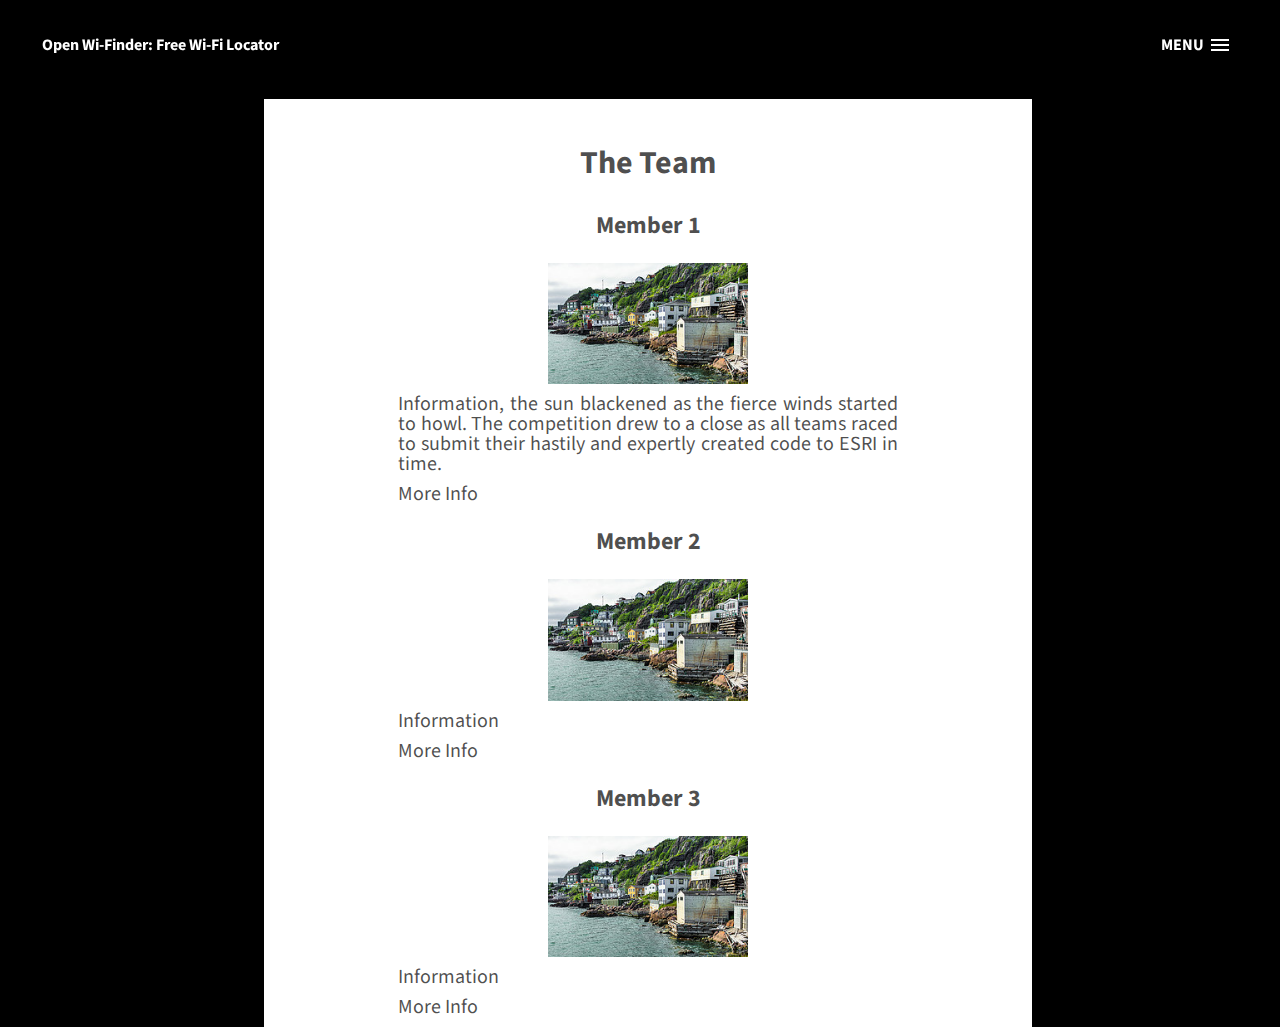
==== appInfo.html @ 58ed7806 "Merge pull request #9 from ESRIChallengeMcGillTeam2/master" ====
<!doctype html>
<html lang="en" class="no-js">
<head>
    <meta http-equiv="Content-Type" content="text/html; charset=utf-8">
    <meta name="viewport" content="initial-scale=1.0, width=device-width, maximum-scale=1.0, user-scalable=no">
    <!-- meta tags to hide url and minimize status bar to give the web app
    a native app look this only happens after app is saved to the desktop-->
    <meta name="apple-mobile-web-app-capable" content="yes">
    <meta name="apple-mobile-web-app-status-bar-style" content="translucent-black">
    <meta http-equiv="Content-Type" content="text/html; charset=utf-8">
    
    <link rel="apple-touch-icon" sizes="57x57" href="apple-icon-57x57.png">
    <link rel="apple-touch-icon" sizes="60x60" href="apple-icon-60x60.png">
    <link rel="apple-touch-icon" sizes="72x72" href="apple-icon-72x72.png">
    <link rel="apple-touch-icon" sizes="76x76" href="apple-icon-76x76.png">
    <link rel="apple-touch-icon" sizes="114x114" href="apple-icon-114x114.png">
    <link rel="apple-touch-icon" sizes="120x120" href="apple-icon-120x120.png">
    <link rel="apple-touch-icon" sizes="144x144" href="apple-icon-144x144.png">
    <link rel="apple-touch-icon" sizes="152x152" href="apple-icon-152x152.png">
    <link rel="apple-touch-icon" sizes="180x180" href="apple-icon-180x180.png">
    <link rel="icon" type="image/png" sizes="192x192"  href="android-icon-192x192.png">
    <link rel="icon" type="image/png" sizes="32x32" href="favicon-32x32.png">
    <link rel="icon" type="image/png" sizes="96x96" href="favicon-96x96.png">
    <link rel="icon" type="image/png" sizes="16x16" href="favicon-16x16.png">
    <link rel="manifest" href="/manifest.json">
    <meta name="msapplication-TileColor" content="#ffffff">
    <meta name="msapplication-TileImage" content="/ms-icon-144x144.png">
    <meta name="theme-color" content="#ffffff">

  <title>Open Wi-Finder: App Info</title>
  
  <!-- STYLES -->
  
  <link href='http://fonts.googleapis.com/css?family=Source+Sans+Pro:300,400,700' rel='stylesheet' type='text/css'>
  <link rel="stylesheet" href="http://js.arcgis.com/3.8/js/esri/css/esri.css">
  

  
  <!-- OUR STYLES -->
  <link rel="stylesheet" href="css/style.css" type='text/css'>
 <link rel="stylesheet" href="css/nav.css" type='text/css'> <!--CodyHouse-->
   <!-- Details about the Webkit CSS Properties http://css-infos.net/properties/webkit.php
    and http://www.pointabout.com/category/development-blog/pointabout-dev-help/-->

  <script src="js/modernizr.js"></script> <!-- Modernizr -->
 
  
</head>
<body onorientationchange="orientationChanged();"  >

<!--header-->
   <!--Nav Bar-->
   <header class="cd-header">
		<div class="cd-logo"><a href="#0">Open Wi-Finder: <span id="subtitle">Free Wi-Fi Locator</span></a></div>

		<nav id="navElements">
			<ul class="cd-secondary-nav">
				<li><a href="#0">Info</a></li>
				
			</ul>
		</nav> <!-- cd-nav -->

		<a class="cd-primary-nav-trigger" href="#0">
			<span class="cd-menu-text">Menu</span><span class="cd-menu-icon"></span>
		</a> <!-- cd-primary-nav-trigger -->
	</header>

	<nav>
		<ul class="cd-primary-nav">
        	<div class="navCol">
              <li class="cd-label">Wi-Finder</li>
              <li><a href="index.html">Open map</a></li>
              <li><a href="#0">Data</a></li>
              <li><a href="appInfo.html">App info</a></li>
			</div>
            <div class="navCol">
              <li class="cd-label">About us</li>
              <li><a href="team.html">The team</a></li>
              <li><a href="challenge.html">Challenge</a></li>
              <li><a href="#0">Our projects</a></li>
			</div>
            <div class="navFooter">
              <li class="cd-label">Follow us</li>
              <li class="cd-social cd-facebook"><a href="#0">Facebook</a></li>
              <li class="cd-social cd-instagram"><a href="#0">LinkedIn</a></li>
              <li class="cd-social cd-twitter"><a href="#0">Twitter</a></li>
            </div>
		</ul>
	</nav>
    
    <!--END Nav-->

	<main class="cd-main-content">
		<div class="cd-container">
			<h1>The Team</h1>
            
            <div class="teamMember">
            	<h2>Member 1</h2>
                <img src="img/bioTemp.jpg" alt="member1" />
                <p>Information, the sun blackened as the fierce winds started to howl. The competition drew to a close as all teams raced to submit their hastily and expertly created code to ESRI in time.</p>
                <p>More Info</p>
            </div>
            <div class="teamMember">
            	<h2>Member 2</h2>
                <img src="img/bioTemp.jpg" alt="member2" />
                <p>Information</p>
                <p>More Info</p>
            </div>
            <div class="teamMember">
            	<h2>Member 3</h2>
                <img src="img/bioTemp.jpg" alt="member3" />
                <p>Information</p>
                <p>More Info</p>
            </div>
            
		</div>
	</main>
    <footer>
    
    </footer>
<script src="js/jquery-2.1.1.js"></script>
<script src="js/main.js"></script> <!-- Resource jQuery -->
</body>
</html>
---- css/style.css ----
@charset "UTF-8";
/* CSS Document */
#map {
        height: 90%;
        margin: 0px;
        padding: 0px;
        width: 100%;
		position: absolute;
		top:10%;
		left:0;
		z-index: 1;
      }

    #LocateButton {
      position: absolute;
      bottom: 17px;
      left: 10px;
      z-index: 1;
	  height: 30px;
	  width: 30px;
    }
	#closestPoint {
      position: absolute;
      bottom: 17px;
      left: 50px;
      z-index: 1;
	  width: 30px;
	  height: 30px;
	  background-color: black;
	  
	  
-ms-filter:"progid:DXImageTransform.Microsoft.Alpha"(Opacity=50);
filter: progid:DXImageTransform.Microsoft.Alpha(opacity=50);
	  color: white;
	  
	  text-align:center;
	  -moz-border-radius: 5px;
-webkit-border-radius: 5px;
border-radius: 5px;
	  
    }
	
	#addPoint {
      position: absolute;
      bottom: 17px;
      left: 90px;
      z-index: 1;
	  width: 30px;
	  height: 30px;
	  background-color: black;
	  -ms-filter:"progid:DXImageTransform.Microsoft.Alpha"(Opacity=50);
      filter: progid:DXImageTransform.Microsoft.Alpha(opacity=50);
	  color: white;
	  text-align:center;
	  -moz-border-radius: 5px;
	  -webkit-border-radius: 5px;
	  border-radius: 5px;
	  
    }
	
	
#subtitle {
	text-transform:none;
}
	#nav1 {
      position: absolute;
      top: 7px;
      left: 15%;
      z-index: 50;
	  width: 20%;
	  padding-top: 10px;
	  padding-bottom: 10px;
	  background-color: black;
	  -ms-filter:"progid:DXImageTransform.Microsoft.Alpha"(Opacity=50);
	  filter: progid:DXImageTransform.Microsoft.Alpha(opacity=50);
	  color: white;
	  text-align:center;
	  -moz-border-radius: 5px;
	  -webkit-border-radius: 5px;
	  border-radius: 5px;
	  cursor: context-menu;
	  
    }
	#nav2 {
      position: absolute;
      top: 7px;
      left: 40%;
      z-index: 50;
	  width: 20%;
	  padding-top: 10px;
	  padding-bottom: 10px;
	  background-color: black;
	  -ms-filter:"progid:DXImageTransform.Microsoft.Alpha"(Opacity=50);
	  filter: progid:DXImageTransform.Microsoft.Alpha(opacity=50);
	  color: white;
	  text-align:center;
	  -moz-border-radius: 5px;
	  -webkit-border-radius: 5px;
	  border-radius: 5px;
	  
    }
	
	#nav3 {
      position: absolute;
      top: 7px;
      left: 65%;
      z-index: 50;
	  width: 20%;
	  padding-top: 10px;
	  padding-bottom: 10px;
	  background-color: black;
	  -ms-filter:"progid:DXImageTransform.Microsoft.Alpha"(Opacity=50);
	  filter: progid:DXImageTransform.Microsoft.Alpha(opacity=50);
	  color: white;
	  text-align:center;
	  -moz-border-radius: 5px;
	  -webkit-border-radius: 5px;
	  border-radius: 5px;
	  
    }
	
	#closestPoint img, #addPoint img {
		height: 100%;
		width: 100%;
	}
---- css/nav.css ----
/* -------------------------------- 

Primary style

-------------------------------- */
*, *:after, *:before {
  -webkit-box-sizing: border-box;
  -moz-box-sizing: border-box;
  box-sizing: border-box;
}

body, header {
  font-size: 100%;
  font-family: "Source Sans Pro", sans-serif;
  color: rgba(0, 0, 0, 0.7);
  background-color: black;
}
body.overflow-hidden {
  /* when primary navigation is visible, the content in the background won't scroll */
  overflow: hidden;
}

a {
  color: white;
  text-decoration: none;
}

.cd-logo a {
	color: white;
  font-weight: 700;
  
}

div.cd-container a div img {
	z-index: 2;
}

/* -------------------------------- 

Modules - reusable parts of our design

-------------------------------- */
.cd-container {
  /* this class is used to give a max-width to the element it is applied to, and center it horizontally when it reaches that max-width */
  width: 100%;
  top:0;
  max-width: 768px;
  margin-left: auto;
  margin-right: auto;
  padding-top:20px;
  background-color: white;
  padding-left:20px;
  padding-right: 20px;
  
  text-align:justify;
  
}
.cd-container:after {
  content: "";
  display: table;
  clear: both;
}

/* -------------------------------- 

Main components 

-------------------------------- */
html, body {
  height: 100%;
}

.cd-header {
  position: absolute;
  top: 0;
  left: 0;
  background: black;
  height: 10%;
  width: 100%;
  z-index: 100;
  box-shadow: 0 1px 2px rgba(0, 0, 0, 0.3);
  -webkit-font-smoothing: antialiased;
  -moz-osx-font-smoothing: grayscale;
}
@media only screen and (min-width: 768px) {
  .cd-header {
    height: 10%;
    background: transparent;
    box-shadow: none;
	z-index: 100;
  }
}
@media only screen and (min-width: 1170px) {
  .cd-header {
    -webkit-transition: background-color 0.3s;
    -moz-transition: background-color 0.3s;
    transition: background-color 0.3s;
    /* Force Hardware Acceleration in WebKit */
    -webkit-transform: translate3d(0, 0, 0);
    -moz-transform: translate3d(0, 0, 0);
    -ms-transform: translate3d(0, 0, 0);
    -o-transform: translate3d(0, 0, 0);
    transform: translate3d(0, 0, 0);
    -webkit-backface-visibility: hidden;
    backface-visibility: hidden;
	z-index: 100;
  }
  .cd-header.is-fixed {
    /* when the user scrolls down, we hide the header right above the viewport */
    position: fixed;
    top: -80px;
    background-color: rgba(0, 0, 0, 0.96);
    -webkit-transition: -webkit-transform 0.3s;
    -moz-transition: -moz-transform 0.3s;
    transition: transform 0.3s;
  }
  .cd-header.is-visible {
    /* if the user changes the scrolling direction, we show the header */
    -webkit-transform: translate3d(0, 100%, 0);
    -moz-transform: translate3d(0, 100%, 0);
    -ms-transform: translate3d(0, 100%, 0);
    -o-transform: translate3d(0, 100%, 0);
    transform: translate3d(0, 100%, 0);
  }
  .cd-header.menu-is-open {
    /* add a background color to the header when the navigation is open */
    background-color: rgba(0, 0, 0, 0.96);
	height: 10%;
  }
}

.cd-logo {
  display: block;
  position: absolute;
  top: 50%;
  bottom: auto;
  -webkit-transform: translateY(-50%);
  -moz-transform: translateY(-50%);
  -ms-transform: translateY(-50%);
  -o-transform: translateY(-50%);
  transform: translateY(-50%);
  left: .875em;
}
.cd-logo img {
  display: block;
}
@media only screen and (min-width: 768px) {
  .cd-logo {
    left: 2.6em;
  }
}

.cd-secondary-nav {
  position: absolute;
  top: 50%;
  bottom: auto;
  -webkit-transform: translateY(-50%);
  -moz-transform: translateY(-50%);
  -ms-transform: translateY(-50%);
  -o-transform: translateY(-50%);
  transform: translateY(-50%);
  right: 10em;
  /* hidden on small devices */
  display: none;
  height: 10%;
}
.cd-secondary-nav li {
  display: inline-block;
  margin-left: 2.2em;
}
.cd-secondary-nav a {
  display: inline-block;
  color: white;
  text-transform: uppercase;
  font-weight: 700;
}
@media only screen and (min-width: 768px) {
  .cd-secondary-nav {
    display: block;
  }
}

.cd-primary-nav-trigger {
  position: absolute;
  right: 0;
  top: 0;
  height: 100%;
  width: 50px;
  background-color: black;
  border-left-color:white;
  border-left-width:thick;
}
.cd-primary-nav-trigger .cd-menu-text {
  color: white;
  text-transform: uppercase;
  font-weight: 700;
  /* hide the text on small devices */
  display: none;
}
.cd-primary-nav-trigger .cd-menu-icon {
  /* this span is the central line of the menu icon */
  display: inline-block;
  position: absolute;
  left: 50%;
  top: 50%;
  bottom: auto;
  right: auto;
  -webkit-transform: translateX(-50%) translateY(-50%);
  -moz-transform: translateX(-50%) translateY(-50%);
  -ms-transform: translateX(-50%) translateY(-50%);
  -o-transform: translateX(-50%) translateY(-50%);
  transform: translateX(-50%) translateY(-50%);
  width: 18px;
  height: 2px;
  background-color: white;
  -webkit-transition: background-color 0.3s;
  -moz-transition: background-color 0.3s;
  transition: background-color 0.3s;
  /* these are the upper and lower lines in the menu icon */
}
.cd-primary-nav-trigger .cd-menu-icon::before, .cd-primary-nav-trigger .cd-menu-icon:after {
  content: '';
  width: 100%;
  height: 100%;
  position: absolute;
  background-color: white;
  right: 0;
  -webkit-transition: -webkit-transform .3s, top .3s, background-color 0s;
  -moz-transition: -moz-transform .3s, top .3s, background-color 0s;
  transition: transform .3s, top .3s, background-color 0s;
}
.cd-primary-nav-trigger .cd-menu-icon::before {
  top: -5px;
}
.cd-primary-nav-trigger .cd-menu-icon::after {
  top: 5px;
}
.cd-primary-nav-trigger .cd-menu-icon.is-clicked {
  background-color: rgba(255, 255, 255, 0);
}
.cd-primary-nav-trigger .cd-menu-icon.is-clicked::before, .cd-primary-nav-trigger .cd-menu-icon.is-clicked::after {
  background-color: white;
}
.cd-primary-nav-trigger .cd-menu-icon.is-clicked::before {
  top: 0;
  -webkit-transform: rotate(135deg);
  -moz-transform: rotate(135deg);
  -ms-transform: rotate(135deg);
  -o-transform: rotate(135deg);
  transform: rotate(135deg);
}
.cd-primary-nav-trigger .cd-menu-icon.is-clicked::after {
  top: 0;
  -webkit-transform: rotate(225deg);
  -moz-transform: rotate(225deg);
  -ms-transform: rotate(225deg);
  -o-transform: rotate(225deg);
  transform: rotate(225deg);
}
@media only screen and (min-width: 768px) {
  .cd-primary-nav-trigger {
    width: 100px;
    padding-left: 1em;
    background-color: transparent;
    height: 30px;
    line-height: 30px;
    right: 2.2em;
    top: 50%;
    bottom: auto;
    -webkit-transform: translateY(-50%);
    -moz-transform: translateY(-50%);
    -ms-transform: translateY(-50%);
    -o-transform: translateY(-50%);
    transform: translateY(-50%);
  }
  .cd-primary-nav-trigger .cd-menu-text {
    display: inline-block;
  }
  .cd-primary-nav-trigger .cd-menu-icon {
    left: auto;
    right: 1em;
    -webkit-transform: translateX(0) translateY(-50%);
    -moz-transform: translateX(0) translateY(-50%);
    -ms-transform: translateX(0) translateY(-50%);
    -o-transform: translateX(0) translateY(-50%);
    transform: translateX(0) translateY(-50%);
  }
}

nav ul
{
    list-style-type: none;
	height: 100%;
	z-index: 10;
}

.navCol {
	width: 50%;
	float: left;
}

.navFooter {
	width:100%;
	float: clear;
	z-index:10;
}

#navElements {
	display: none;
}

.teamMember {
	width: 500px;
	margin-left: auto;
	margin-right: auto;
}

.teamMember h2 {
	text-align: center;
}

.teamMember img {
	width: 200px;
	margin-left: auto;
	margin-right: auto;
	display: block;
}

.teamMember p {
	
}

.cd-container h1 {
	text-align:center;
}

.cd-primary-nav {
  /* by default it's hidden - on top of the viewport */
  position: absolute;
  left: 0;
  top: 0;
  height: 100%;
  width: 100%;
  background: rgba(0, 0, 0, 0.8);
  z-index: 10;
  text-align: center;
  padding: 10% 0;
  -webkit-backface-visibility: hidden;
  backface-visibility: hidden;
  overflow: auto;
  /* this fixes the buggy scrolling on webkit browsers - mobile devices only - when overflow property is applied */
  -webkit-overflow-scrolling: touch;
  -webkit-transform: translateY(-150%);
  -moz-transform: translateY(-150%);
  -ms-transform: translateY(-150%);
  -o-transform: translateY(-150%);
  transform: translateY(-150%);
  -webkit-transition-property: -webkit-transform;
  -moz-transition-property: -moz-transform;
  transition-property: transform;
  -webkit-transition-duration: 0.4s;
  -moz-transition-duration: 0.4s;
  transition-duration: 0.4s;
}
.cd-primary-nav li {
  font-size: 22px;
  font-size: 1.375rem;
  font-weight: 300;
  -webkit-font-smoothing: antialiased;
  -moz-osx-font-smoothing: grayscale;
  margin: .2em 0;
  text-transform: capitalize;
}
.cd-primary-nav a {
  display: inline-block;
  padding: .4em 1em;
  border-radius: 0.25em;
  -webkit-transition: background 0.2s;
  -moz-transition: background 0.2s;
  transition: background 0.2s;
}
ul.cd-primary-nav {
	z-index: 2;
}
.no-touch .cd-primary-nav a:hover {
  background-color: #e36767;
}
.cd-primary-nav .cd-label {
  color: #FF9933;
  text-transform: uppercase;
  font-weight: 700;
  font-size: 14px;
  font-size: 0.875rem;
  margin: 2.4em 0 .8em;
}
.cd-primary-nav .cd-social {
  display: inline-block;
  margin: 0 .4em;
}
.cd-primary-nav .cd-social a {
  width: 44px;
  height: 44px;
  padding: 0;
  background-image: url("../img/cd-socials.svg");
  background-repeat: no-repeat;
  /* image replacement */
  overflow: hidden;
  text-indent: 100%;
  white-space: nowrap;
}
.cd-primary-nav .cd-facebook a {
  background-position: 0 0;
}
.cd-primary-nav .cd-instagram a {
  background-position: -44px 0;
}
.cd-primary-nav .cd-dribbble a {
  background-position: -88px 0;
}
.cd-primary-nav .cd-twitter a {
  background-position: -132px 0;
}
.cd-primary-nav.is-visible {
  -webkit-transform: translateY(0);
  -moz-transform: translateY(0);
  -ms-transform: translateY(0);
  -o-transform: translateY(0);
  transform: translateY(0);
}
@media only screen and (min-width: 768px) {
  .cd-primary-nav {
    padding: 80px 0;
  }
}
@media only screen and (min-width: 1170px) {
  .cd-primary-nav li {
    font-size: 30px;
    font-size: 1.875rem;
  }
  .cd-primary-nav .cd-label {
    font-size: 16px;
    font-size: 1rem;
  }
}

.cd-intro {
  position: relative;
  height: 100%;
  background: url("../img/cd-background-img.jpg") no-repeat center center;
  background-size: cover;
  z-index: 1;
  -webkit-font-smoothing: antialiased;
  -moz-osx-font-smoothing: grayscale;
}
.cd-intro h1 {
  position: absolute;
  width: 90%;
  max-width: 1170px;
  left: 50%;
  top: 50%;
  bottom: auto;
  right: auto;
  -webkit-transform: translateX(-50%) translateY(-50%);
  -moz-transform: translateX(-50%) translateY(-50%);
  -ms-transform: translateX(-50%) translateY(-50%);
  -o-transform: translateX(-50%) translateY(-50%);
  transform: translateX(-50%) translateY(-50%);
  color: white;
  font-size: 20px;
  font-size: 1.25rem;
  font-weight: 300;
  text-align: center;
}
@media only screen and (min-width: 768px) {
  .cd-intro h1 {
    font-size: 30px;
    font-size: 1.875rem;
  }
}
@media only screen and (min-width: 1170px) {
  .cd-intro {
    height: 700px;
  }
}

.cd-main-content {
  position: absolute;
  height:89%;
  width: 100%;
  top:11%;
   z-index: 0;
}
.cd-main-content p {
  line-height: 1;
  margin: 10px 0;
}
@media only screen and (min-width: 1170px) {
  .cd-main-content p {
    font-size: 20px;
    font-size: 1.25rem;
  }
}
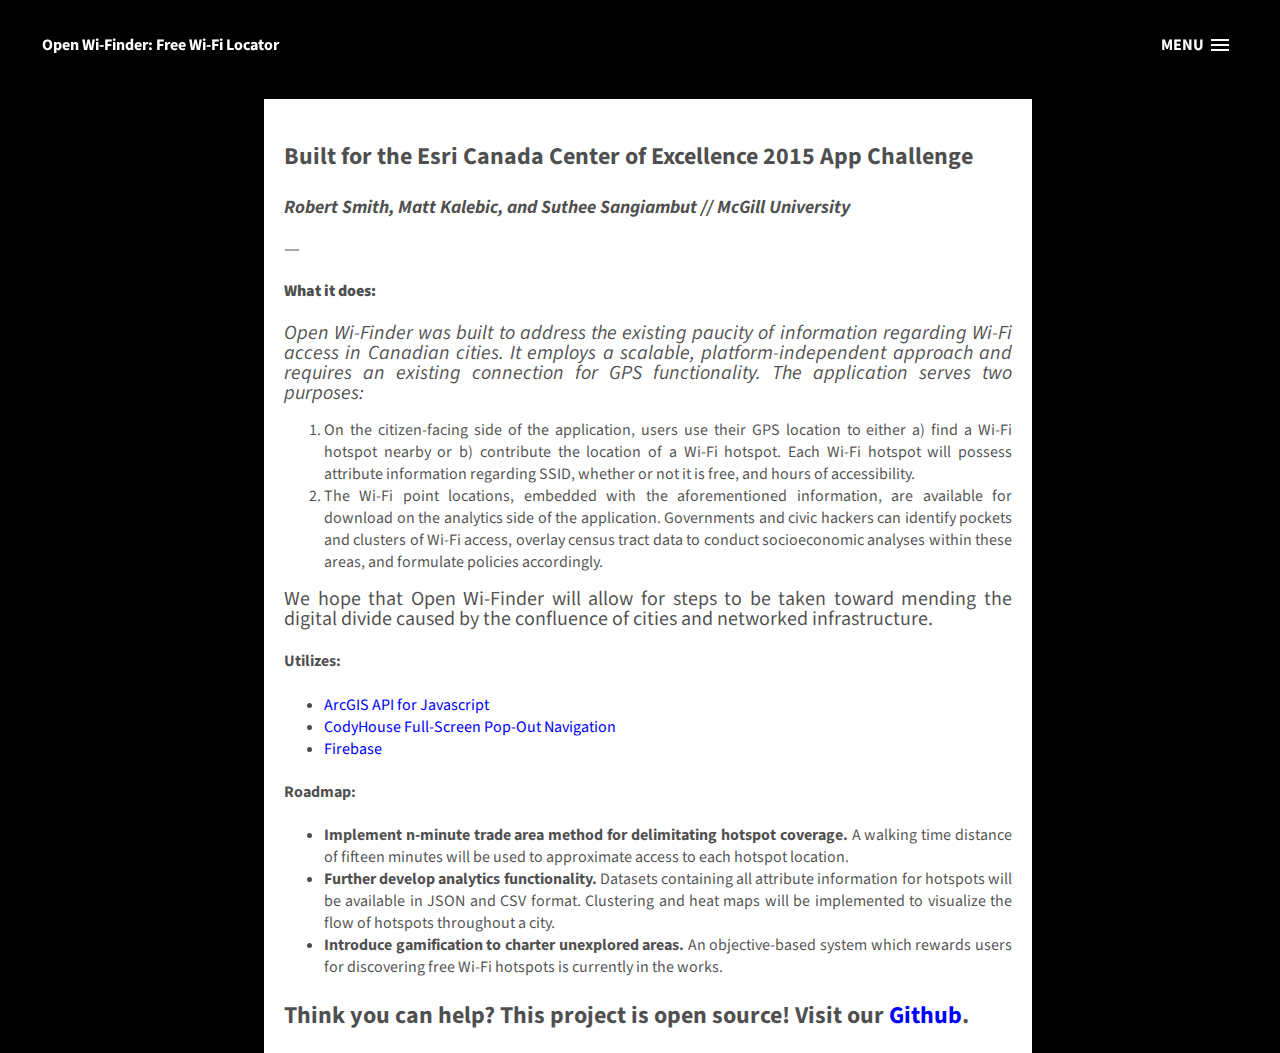
==== commit bb94bfcf: "gh link" ====
--- a/appInfo.html
+++ b/appInfo.html
@@ -51,7 +51,7 @@
 <!--header-->
    <!--Nav Bar-->
    <header class="cd-header">
-		<div class="cd-logo"><a href="#0">Open Wi-Finder: <span id="subtitle">Free Wi-Fi Locator</span></a></div>
+		<div class="cd-logo"><a href="index.html">Open Wi-Finder: <span id="subtitle">Free Wi-Fi Locator</span></a></div>
 
 		<nav id="navElements">
 			<ul class="cd-secondary-nav">
@@ -70,14 +70,13 @@
         	<div class="navCol">
               <li class="cd-label">Wi-Finder</li>
               <li><a href="index.html">Open map</a></li>
-              <li><a href="#0">Data</a></li>
+              <li><a href="data.html">Data</a></li>
               <li><a href="appInfo.html">App info</a></li>
 			</div>
             <div class="navCol">
               <li class="cd-label">About us</li>
               <li><a href="team.html">The team</a></li>
               <li><a href="challenge.html">Challenge</a></li>
-              <li><a href="#0">Our projects</a></li>
 			</div>
             <div class="navFooter">
               <li class="cd-label">Follow us</li>
@@ -92,29 +91,32 @@
 
 	<main class="cd-main-content">
 		<div class="cd-container">
-			<h1>The Team</h1>
-            
-            <div class="teamMember">
-            	<h2>Member 1</h2>
-                <img src="img/bioTemp.jpg" alt="member1" />
-                <p>Information, the sun blackened as the fierce winds started to howl. The competition drew to a close as all teams raced to submit their hastily and expertly created code to ESRI in time.</p>
-                <p>More Info</p>
-            </div>
-            <div class="teamMember">
-            	<h2>Member 2</h2>
-                <img src="img/bioTemp.jpg" alt="member2" />
-                <p>Information</p>
-                <p>More Info</p>
-            </div>
-            <div class="teamMember">
-            	<h2>Member 3</h2>
-                <img src="img/bioTemp.jpg" alt="member3" />
-                <p>Information</p>
-                <p>More Info</p>
-            </div>
-            
+    <h2 id="built-for-the-esri-canada-center-of-excellence-2015-app-challenge">Built for the Esri Canada Center of Excellence 2015 App Challenge</h2>
+    <h3 id="-robert-smith-matt-kalebic-and-peck-sangiambut-mcgill-university-"><em>Robert Smith, Matt Kalebic, and Suthee Sangiambut // McGill University</em></h3>
+    <p>—</p>
+    <h4 id="-what-it-does-"><strong>What it does:</strong></h4>
+    <p><em>Open Wi-Finder was built to address the existing paucity of information regarding Wi-Fi access in Canadian cities. It employs a scalable, platform-independent approach and requires an existing connection for GPS functionality. The application serves two purposes:</em></p>
+    <ol>
+    <li>On the citizen-facing side of the application, users use their GPS location to either a) find a Wi-Fi hotspot nearby or b) contribute the location of a Wi-Fi hotspot. Each Wi-Fi hotspot will possess attribute information regarding SSID, whether or not it is free, and hours of accessibility. </li>
+    <li>The Wi-Fi point locations, embedded with the aforementioned information, are available for download on the analytics side of the application. Governments and civic hackers can identify pockets and clusters of Wi-Fi access, overlay census tract data to conduct socioeconomic analyses within these areas, and formulate policies accordingly. </li>
+    </ol>
+    <p>We hope that Open Wi-Finder will allow for steps to be taken toward mending the digital divide caused by the confluence of cities and networked infrastructure. </p>
+    <h4 id="utilizes-">Utilizes:</h4>
+    <ul>
+    <li><a href="https://developers.arcgis.com/javascript/">ArcGIS API for Javascript</a></li>
+    <li><a href="http://codyhouse.co/gem/full-screen-pop-out-navigation/">CodyHouse Full-Screen Pop-Out Navigation</a></li>
+    <li><a href="https://www.firebase.com">Firebase </a> </li>
+    </ul>
+    <h4 id="roadmap-">Roadmap:</h4>
+    <ul>
+    <li><strong>Implement n-minute trade area method for delimitating hotspot coverage.</strong> A walking time distance of fifteen minutes will be used to approximate access to each hotspot location.</li>
+    <li><strong>Further develop analytics functionality.</strong> Datasets containing all attribute information for hotspots will be available in JSON and CSV format. Clustering and heat maps will be implemented to visualize the flow of hotspots throughout a city. </li>
+    <li><strong>Introduce gamification to charter unexplored areas.</strong> An objective-based system which rewards users for discovering free Wi-Fi hotspots is currently in the works. </li>
+    </ul>      
+      <h2> Think you can help? This project is open source! Visit our <a href="https://github.com/ESRIChallengeMcGillTeam2/Open_Wi-Finder">Github</a>. </h2>
 		</div>
 	</main>
+
     <footer>
     
     </footer>
--- a/css/style.css
+++ b/css/style.css
@@ -58,7 +58,27 @@
 	  
     }
 	
+		#pushData {
+      position: absolute;
+      bottom: 17px;
+      left: 130px;
+      z-index: 1;
+	  width: 30px;
+	  height: 30px;
+	  background-color: black;
+	  -ms-filter:"progid:DXImageTransform.Microsoft.Alpha"(Opacity=50);
+      filter: progid:DXImageTransform.Microsoft.Alpha(opacity=50);
+	  color: white;
+	  text-align:center;
+	  -moz-border-radius: 5px;
+	  -webkit-border-radius: 5px;
+	  border-radius: 5px;
+	  
+    }
 	
+	#bodyWrapper a {
+	
+	}
 #subtitle {
 	text-transform:none;
 }
--- a/css/nav.css
+++ b/css/nav.css
@@ -35,6 +35,9 @@
 	z-index: 2;
 }
 
+.cd-container a{
+  color:blue;
+}
 /* -------------------------------- 
 
 Modules - reusable parts of our design
@@ -59,6 +62,11 @@
   content: "";
   display: table;
   clear: both;
+}
+
+#bodyWrapper {
+	width: 100%;
+	top: 11%;
 }
 
 /* -------------------------------- 
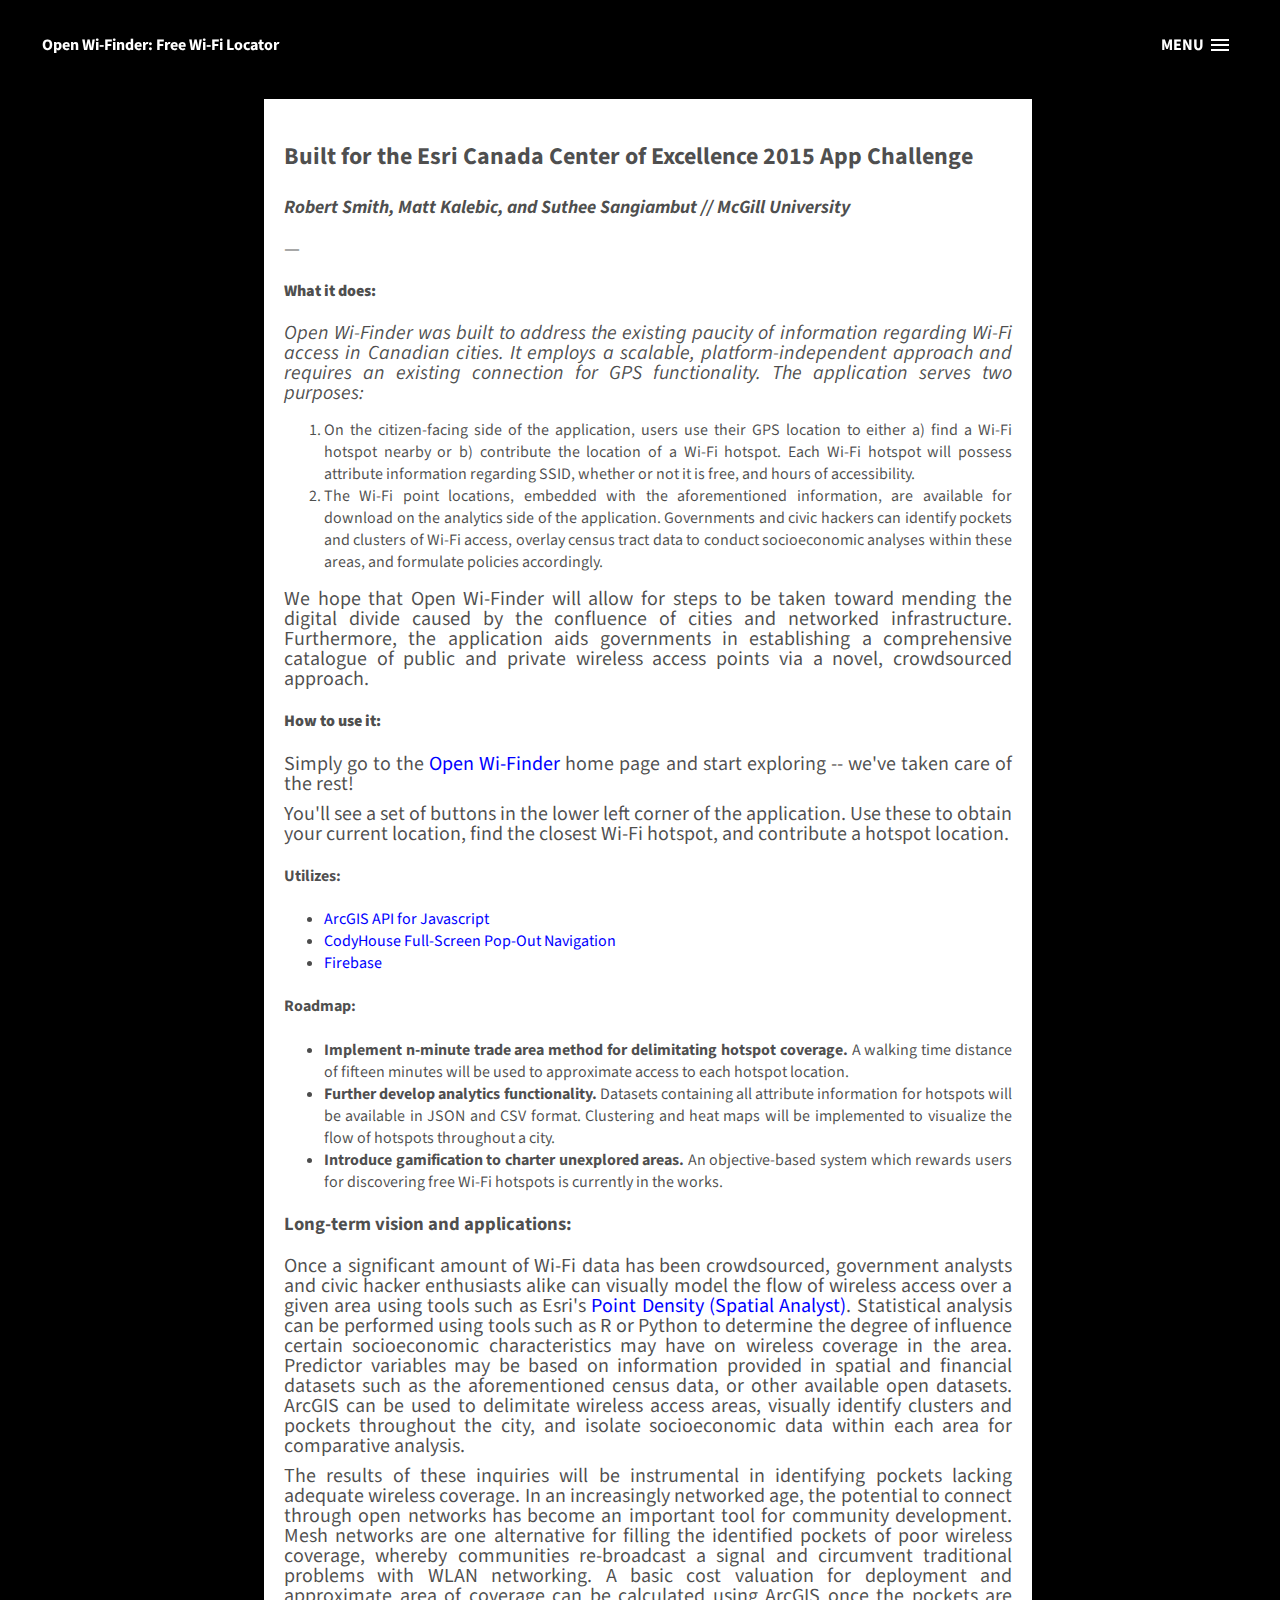
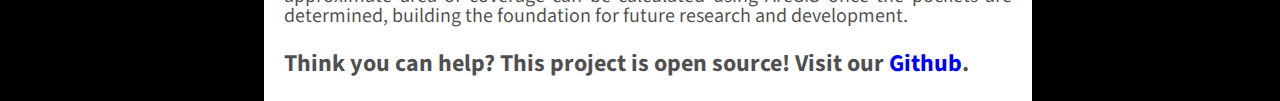
==== commit 852004dc: "appInfo update" ====
--- a/appInfo.html
+++ b/appInfo.html
@@ -91,28 +91,34 @@
 
 	<main class="cd-main-content">
 		<div class="cd-container">
-    <h2 id="built-for-the-esri-canada-center-of-excellence-2015-app-challenge">Built for the Esri Canada Center of Excellence 2015 App Challenge</h2>
-    <h3 id="-robert-smith-matt-kalebic-and-peck-sangiambut-mcgill-university-"><em>Robert Smith, Matt Kalebic, and Suthee Sangiambut // McGill University</em></h3>
-    <p>—</p>
-    <h4 id="-what-it-does-"><strong>What it does:</strong></h4>
-    <p><em>Open Wi-Finder was built to address the existing paucity of information regarding Wi-Fi access in Canadian cities. It employs a scalable, platform-independent approach and requires an existing connection for GPS functionality. The application serves two purposes:</em></p>
-    <ol>
-    <li>On the citizen-facing side of the application, users use their GPS location to either a) find a Wi-Fi hotspot nearby or b) contribute the location of a Wi-Fi hotspot. Each Wi-Fi hotspot will possess attribute information regarding SSID, whether or not it is free, and hours of accessibility. </li>
-    <li>The Wi-Fi point locations, embedded with the aforementioned information, are available for download on the analytics side of the application. Governments and civic hackers can identify pockets and clusters of Wi-Fi access, overlay census tract data to conduct socioeconomic analyses within these areas, and formulate policies accordingly. </li>
-    </ol>
-    <p>We hope that Open Wi-Finder will allow for steps to be taken toward mending the digital divide caused by the confluence of cities and networked infrastructure. </p>
-    <h4 id="utilizes-">Utilizes:</h4>
-    <ul>
-    <li><a href="https://developers.arcgis.com/javascript/">ArcGIS API for Javascript</a></li>
-    <li><a href="http://codyhouse.co/gem/full-screen-pop-out-navigation/">CodyHouse Full-Screen Pop-Out Navigation</a></li>
-    <li><a href="https://www.firebase.com">Firebase </a> </li>
-    </ul>
-    <h4 id="roadmap-">Roadmap:</h4>
-    <ul>
-    <li><strong>Implement n-minute trade area method for delimitating hotspot coverage.</strong> A walking time distance of fifteen minutes will be used to approximate access to each hotspot location.</li>
-    <li><strong>Further develop analytics functionality.</strong> Datasets containing all attribute information for hotspots will be available in JSON and CSV format. Clustering and heat maps will be implemented to visualize the flow of hotspots throughout a city. </li>
-    <li><strong>Introduce gamification to charter unexplored areas.</strong> An objective-based system which rewards users for discovering free Wi-Fi hotspots is currently in the works. </li>
-    </ul>      
+<h2 id="built-for-the-esri-canada-center-of-excellence-2015-app-challenge">Built for the Esri Canada Center of Excellence 2015 App Challenge</h2>
+<h3 id="-robert-smith-matt-kalebic-and-suthee-sangiambut-mcgill-university-"><em>Robert Smith, Matt Kalebic, and Suthee Sangiambut // McGill University</em></h3>
+<p>—</p>
+<h4 id="-what-it-does-"><strong>What it does:</strong></h4>
+<p><em>Open Wi-Finder was built to address the existing paucity of information regarding Wi-Fi access in Canadian cities. It employs a scalable, platform-independent approach and requires an existing connection for GPS functionality. The application serves two purposes:</em></p>
+<ol>
+<li>On the citizen-facing side of the application, users use their GPS location to either a) find a Wi-Fi hotspot nearby or b) contribute the location of a Wi-Fi hotspot. Each Wi-Fi hotspot will possess attribute information regarding SSID, whether or not it is free, and hours of accessibility. </li>
+<li>The Wi-Fi point locations, embedded with the aforementioned information, are available for download on the analytics side of the application. Governments and civic hackers can identify pockets and clusters of Wi-Fi access, overlay census tract data to conduct socioeconomic analyses within these areas, and formulate policies accordingly. </li>
+</ol>
+<p>We hope that Open Wi-Finder will allow for steps to be taken toward mending the digital divide caused by the confluence of cities and networked infrastructure. Furthermore, the application aids governments in establishing a comprehensive catalogue of public and private wireless access points via a novel, crowdsourced approach. </p>
+<h4 id="-how-to-use-it-"><strong>How to use it:</strong></h4>
+<p>Simply go to the <a href="http://openwifinder.com">Open Wi-Finder</a> home page and start exploring -- we&#39;ve taken care of the rest!</p>
+<p>You&#39;ll see a set of buttons in the lower left corner of the application. Use these to obtain your current location, find the closest Wi-Fi hotspot, and contribute a hotspot location. </p>
+<h4 id="utilizes-">Utilizes:</h4>
+<ul>
+<li><a href="https://developers.arcgis.com/javascript/">ArcGIS API for Javascript</a></li>
+<li><a href="http://codyhouse.co/gem/full-screen-pop-out-navigation/">CodyHouse Full-Screen Pop-Out Navigation</a></li>
+<li><a href="https://www.firebase.com">Firebase </a> </li>
+</ul>
+<h4 id="roadmap-">Roadmap:</h4>
+<ul>
+<li><strong>Implement n-minute trade area method for delimitating hotspot coverage.</strong> A walking time distance of fifteen minutes will be used to approximate access to each hotspot location.</li>
+<li><strong>Further develop analytics functionality.</strong> Datasets containing all attribute information for hotspots will be available in JSON and CSV format. Clustering and heat maps will be implemented to visualize the flow of hotspots throughout a city. </li>
+<li><strong>Introduce gamification to charter unexplored areas.</strong> An objective-based system which rewards users for discovering free Wi-Fi hotspots is currently in the works. </li>
+</ul>
+<h3 id="long-term-vision-and-applications-">Long-term vision and applications:</h3>
+<p>Once a significant amount of Wi-Fi data has been crowdsourced, government analysts and civic hacker enthusiasts alike can visually model the flow of wireless access over a given area using tools such as Esri&#39;s <a href="http://help.arcgis.com/en/arcgisdesktop/10.0/help/index.html#//009z0000000v000000.htm">Point Density (Spatial Analyst)</a>. Statistical analysis can be performed using tools such as R or Python to determine the degree of influence certain socioeconomic characteristics may have on wireless coverage in the area. Predictor variables may be based on information provided in spatial and financial datasets such as the aforementioned census data, or other available open datasets. ArcGIS can be used to delimitate wireless access areas, visually identify clusters and pockets throughout the city, and isolate socioeconomic data within each area for comparative analysis.</p>
+<p>The results of these inquiries will be instrumental in identifying pockets lacking adequate wireless coverage. In an increasingly networked age, the potential to connect through open networks has become an important tool for community development. Mesh networks are one alternative for filling the identified pockets of poor wireless coverage, whereby communities re-broadcast a signal and circumvent traditional problems with WLAN networking. A basic cost valuation for deployment and approximate area of coverage can be calculated using ArcGIS once the pockets are determined, building the foundation for future research and development.</p>
       <h2> Think you can help? This project is open source! Visit our <a href="https://github.com/ESRIChallengeMcGillTeam2/Open_Wi-Finder">Github</a>. </h2>
 		</div>
 	</main>
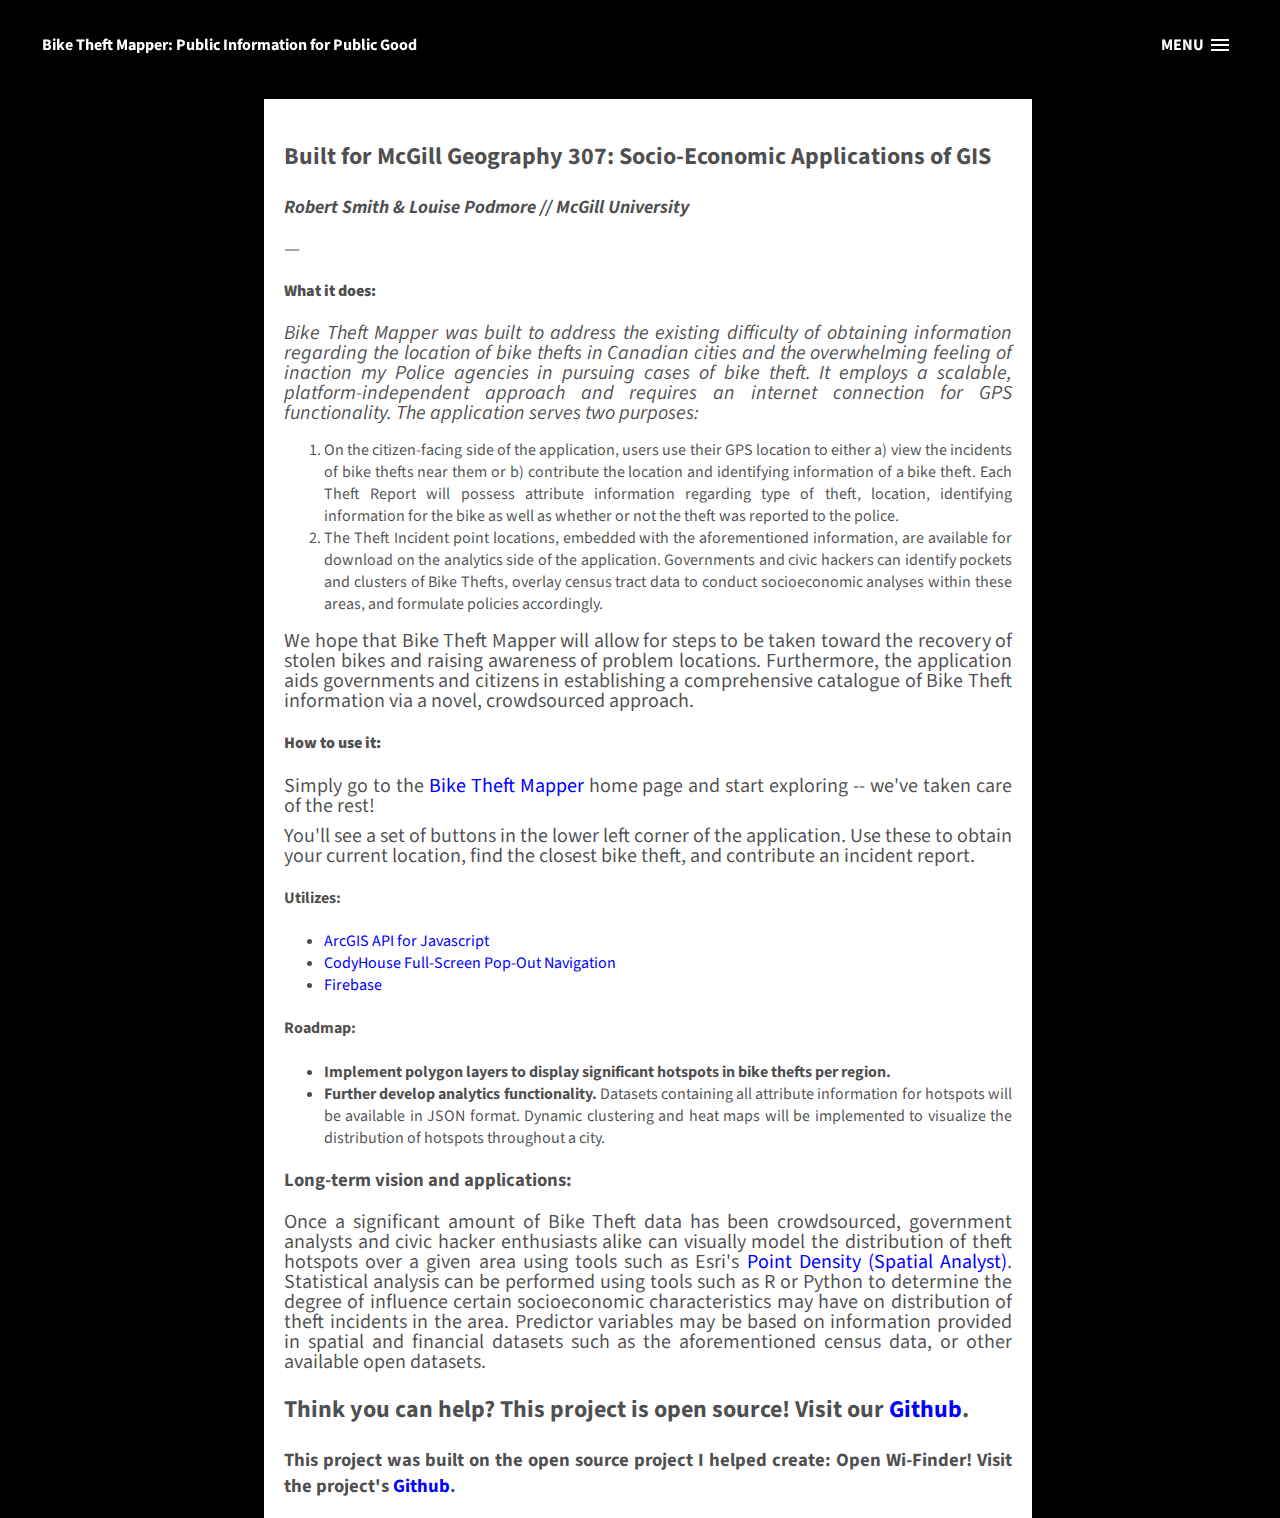
==== commit af6f6fe0: "master merge - openWiFinderChanges" ====
--- a/appInfo.html
+++ b/appInfo.html
@@ -9,25 +9,26 @@
     <meta name="apple-mobile-web-app-status-bar-style" content="translucent-black">
     <meta http-equiv="Content-Type" content="text/html; charset=utf-8">
     
-    <link rel="apple-touch-icon" sizes="57x57" href="apple-icon-57x57.png">
-    <link rel="apple-touch-icon" sizes="60x60" href="apple-icon-60x60.png">
-    <link rel="apple-touch-icon" sizes="72x72" href="apple-icon-72x72.png">
-    <link rel="apple-touch-icon" sizes="76x76" href="apple-icon-76x76.png">
-    <link rel="apple-touch-icon" sizes="114x114" href="apple-icon-114x114.png">
-    <link rel="apple-touch-icon" sizes="120x120" href="apple-icon-120x120.png">
-    <link rel="apple-touch-icon" sizes="144x144" href="apple-icon-144x144.png">
-    <link rel="apple-touch-icon" sizes="152x152" href="apple-icon-152x152.png">
-    <link rel="apple-touch-icon" sizes="180x180" href="apple-icon-180x180.png">
-    <link rel="icon" type="image/png" sizes="192x192"  href="android-icon-192x192.png">
-    <link rel="icon" type="image/png" sizes="32x32" href="favicon-32x32.png">
-    <link rel="icon" type="image/png" sizes="96x96" href="favicon-96x96.png">
-    <link rel="icon" type="image/png" sizes="16x16" href="favicon-16x16.png">
-    <link rel="manifest" href="/manifest.json">
-    <meta name="msapplication-TileColor" content="#ffffff">
-    <meta name="msapplication-TileImage" content="/ms-icon-144x144.png">
-    <meta name="theme-color" content="#ffffff">
+    <link rel="apple-touch-icon" sizes="57x57" href="/apple-touch-icon-57x57.png">
+<link rel="apple-touch-icon" sizes="60x60" href="/apple-touch-icon-60x60.png">
+<link rel="apple-touch-icon" sizes="72x72" href="/apple-touch-icon-72x72.png">
+<link rel="apple-touch-icon" sizes="76x76" href="/apple-touch-icon-76x76.png">
+<link rel="apple-touch-icon" sizes="114x114" href="/apple-touch-icon-114x114.png">
+<link rel="apple-touch-icon" sizes="120x120" href="/apple-touch-icon-120x120.png">
+<link rel="apple-touch-icon" sizes="144x144" href="/apple-touch-icon-144x144.png">
+<link rel="apple-touch-icon" sizes="152x152" href="/apple-touch-icon-152x152.png">
+<link rel="apple-touch-icon" sizes="180x180" href="/apple-touch-icon-180x180.png">
+<link rel="icon" type="image/png" href="/favicon-32x32.png" sizes="32x32">
+<link rel="icon" type="image/png" href="/favicon-194x194.png" sizes="194x194">
+<link rel="icon" type="image/png" href="/favicon-96x96.png" sizes="96x96">
+<link rel="icon" type="image/png" href="/android-chrome-192x192.png" sizes="192x192">
+<link rel="icon" type="image/png" href="/favicon-16x16.png" sizes="16x16">
+<link rel="manifest" href="/manifest.json">
+<meta name="msapplication-TileColor" content="#da532c">
+<meta name="msapplication-TileImage" content="/mstile-144x144.png">
+<meta name="theme-color" content="#ffffff">
 
-  <title>Open Wi-Finder: App Info</title>
+  <title>Bike Theft Mapper: App Info</title>
   
   <!-- STYLES -->
   
@@ -48,10 +49,9 @@
 </head>
 <body onorientationchange="orientationChanged();"  >
 
-<!--header-->
    <!--Nav Bar-->
    <header class="cd-header">
-		<div class="cd-logo"><a href="index.html">Open Wi-Finder: <span id="subtitle">Free Wi-Fi Locator</span></a></div>
+		<div class="cd-logo"><a href="index.html">Bike Theft Mapper: <span id="subtitle">Public Information for Public Good</span></a></div>
 
 		<nav id="navElements">
 			<ul class="cd-secondary-nav">
@@ -66,44 +66,44 @@
 	</header>
 
 	<nav>
-		<ul class="cd-primary-nav">
-        	<div class="navCol">
-              <li class="cd-label">Wi-Finder</li>
+    <ul class="cd-primary-nav">
+          <div class="navCol">
+              <li class="cd-label">Theft Mapper</li>
               <li><a href="index.html">Open map</a></li>
               <li><a href="data.html">Data</a></li>
               <li><a href="appInfo.html">App info</a></li>
-			</div>
+      </div>
             <div class="navCol">
               <li class="cd-label">About us</li>
               <li><a href="team.html">The team</a></li>
-              <li><a href="challenge.html">Challenge</a></li>
-			</div>
+              <li><a href="challenge.html">The project</a></li>
+      </div>
             <div class="navFooter">
               <li class="cd-label">Follow us</li>
               <li class="cd-social cd-facebook"><a href="#0">Facebook</a></li>
               <li class="cd-social cd-instagram"><a href="#0">LinkedIn</a></li>
               <li class="cd-social cd-twitter"><a href="#0">Twitter</a></li>
             </div>
-		</ul>
+    </ul>
 	</nav>
     
     <!--END Nav-->
 
 	<main class="cd-main-content">
 		<div class="cd-container">
-<h2 id="built-for-the-esri-canada-center-of-excellence-2015-app-challenge">Built for the Esri Canada Center of Excellence 2015 App Challenge</h2>
-<h3 id="-robert-smith-matt-kalebic-and-suthee-sangiambut-mcgill-university-"><em>Robert Smith, Matt Kalebic, and Suthee Sangiambut // McGill University</em></h3>
+<h2 id="built-for-the-esri-canada-center-of-excellence-2015-app-challenge">Built for McGill Geography 307: Socio-Economic Applications of GIS</h2>
+<h3 id="-robert-smith-matt-kalebic-and-suthee-sangiambut-mcgill-university-"><em>Robert Smith &amp; Louise Podmore // McGill University</em></h3>
 <p>—</p>
 <h4 id="-what-it-does-"><strong>What it does:</strong></h4>
-<p><em>Open Wi-Finder was built to address the existing paucity of information regarding Wi-Fi access in Canadian cities. It employs a scalable, platform-independent approach and requires an existing connection for GPS functionality. The application serves two purposes:</em></p>
+<p><em>Bike Theft Mapper was built to address the existing difficulty of obtaining information regarding the location of bike thefts in Canadian cities and the overwhelming feeling of inaction my Police agencies in pursuing cases of bike theft. It employs a scalable, platform-independent approach and requires an internet connection for GPS functionality. The application serves two purposes:</em></p>
 <ol>
-<li>On the citizen-facing side of the application, users use their GPS location to either a) find a Wi-Fi hotspot nearby or b) contribute the location of a Wi-Fi hotspot. Each Wi-Fi hotspot will possess attribute information regarding SSID, whether or not it is free, and hours of accessibility. </li>
-<li>The Wi-Fi point locations, embedded with the aforementioned information, are available for download on the analytics side of the application. Governments and civic hackers can identify pockets and clusters of Wi-Fi access, overlay census tract data to conduct socioeconomic analyses within these areas, and formulate policies accordingly. </li>
+<li>On the citizen-facing side of the application, users use their GPS location to either a) view the incidents of bike thefts near them or b) contribute the location and identifying information of a bike theft. Each Theft Report will possess attribute information regarding type of theft, location, identifying information for the bike as well as whether or not the theft was reported to the police. </li>
+<li>The Theft Incident point locations, embedded with the aforementioned information, are available for download on the analytics side of the application. Governments and civic hackers can identify pockets and clusters of Bike Thefts, overlay census tract data to conduct socioeconomic analyses within these areas, and formulate policies accordingly. </li>
 </ol>
-<p>We hope that Open Wi-Finder will allow for steps to be taken toward mending the digital divide caused by the confluence of cities and networked infrastructure. Furthermore, the application aids governments in establishing a comprehensive catalogue of public and private wireless access points via a novel, crowdsourced approach. </p>
+<p>We hope that Bike Theft Mapper will allow for steps to be taken toward the recovery of stolen bikes and raising awareness of problem locations. Furthermore, the application aids governments and citizens in establishing a comprehensive catalogue of Bike Theft information via a novel, crowdsourced approach. </p>
 <h4 id="-how-to-use-it-"><strong>How to use it:</strong></h4>
-<p>Simply go to the <a href="http://openwifinder.com">Open Wi-Finder</a> home page and start exploring -- we&#39;ve taken care of the rest!</p>
-<p>You&#39;ll see a set of buttons in the lower left corner of the application. Use these to obtain your current location, find the closest Wi-Fi hotspot, and contribute a hotspot location. </p>
+<p>Simply go to the <a href="http://biketheftmapper.hostnl.ca">Bike Theft Mapper</a> home page and start exploring -- we&#39;ve taken care of the rest!</p>
+<p>You&#39;ll see a set of buttons in the lower left corner of the application. Use these to obtain your current location, find the closest bike theft, and contribute an incident report. </p>
 <h4 id="utilizes-">Utilizes:</h4>
 <ul>
 <li><a href="https://developers.arcgis.com/javascript/">ArcGIS API for Javascript</a></li>
@@ -112,14 +112,13 @@
 </ul>
 <h4 id="roadmap-">Roadmap:</h4>
 <ul>
-<li><strong>Implement n-minute trade area method for delimitating hotspot coverage.</strong> A walking time distance of fifteen minutes will be used to approximate access to each hotspot location.</li>
-<li><strong>Further develop analytics functionality.</strong> Datasets containing all attribute information for hotspots will be available in JSON and CSV format. Clustering and heat maps will be implemented to visualize the flow of hotspots throughout a city. </li>
-<li><strong>Introduce gamification to charter unexplored areas.</strong> An objective-based system which rewards users for discovering free Wi-Fi hotspots is currently in the works. </li>
+<li><strong>Implement polygon layers to display significant hotspots in bike thefts per region.</strong></li>
+<li><strong>Further develop analytics functionality.</strong> Datasets containing all attribute information for hotspots will be available in JSON format. Dynamic clustering and heat maps will be implemented to visualize the distribution of hotspots throughout a city. </li>
 </ul>
 <h3 id="long-term-vision-and-applications-">Long-term vision and applications:</h3>
-<p>Once a significant amount of Wi-Fi data has been crowdsourced, government analysts and civic hacker enthusiasts alike can visually model the flow of wireless access over a given area using tools such as Esri&#39;s <a href="http://help.arcgis.com/en/arcgisdesktop/10.0/help/index.html#//009z0000000v000000.htm">Point Density (Spatial Analyst)</a>. Statistical analysis can be performed using tools such as R or Python to determine the degree of influence certain socioeconomic characteristics may have on wireless coverage in the area. Predictor variables may be based on information provided in spatial and financial datasets such as the aforementioned census data, or other available open datasets. ArcGIS can be used to delimitate wireless access areas, visually identify clusters and pockets throughout the city, and isolate socioeconomic data within each area for comparative analysis.</p>
-<p>The results of these inquiries will be instrumental in identifying pockets lacking adequate wireless coverage. In an increasingly networked age, the potential to connect through open networks has become an important tool for community development. Mesh networks are one alternative for filling the identified pockets of poor wireless coverage, whereby communities re-broadcast a signal and circumvent traditional problems with WLAN networking. A basic cost valuation for deployment and approximate area of coverage can be calculated using ArcGIS once the pockets are determined, building the foundation for future research and development.</p>
-      <h2> Think you can help? This project is open source! Visit our <a href="https://github.com/ESRIChallengeMcGillTeam2/Open_Wi-Finder">Github</a>. </h2>
+<p>Once a significant amount of Bike Theft data has been crowdsourced, government analysts and civic hacker enthusiasts alike can visually model the distribution of theft hotspots over a given area using tools such as Esri&#39;s <a href="http://help.arcgis.com/en/arcgisdesktop/10.0/help/index.html#//009z0000000v000000.htm">Point Density (Spatial Analyst)</a>. Statistical analysis can be performed using tools such as R or Python to determine the degree of influence certain socioeconomic characteristics may have on distribution of theft incidents in the area. Predictor variables may be based on information provided in spatial and financial datasets such as the aforementioned census data, or other available open datasets. </p>
+      <h2> Think you can help? This project is open source! Visit our <a href="https://github.com/rsmithlal/Bike-Theft-Mapper">Github</a>. </h2>
+      <h3> This project was built on the open source project I helped create: Open Wi-Finder! Visit the project's <a href="https://github.com/ESRIChallengeMcGillTeam2/Open_Wi-Finder">Github</a>.</h3>
 		</div>
 	</main>
 
@@ -128,5 +127,19 @@
     </footer>
 <script src="js/jquery-2.1.1.js"></script>
 <script src="js/main.js"></script> <!-- Resource jQuery -->
+
+<!--Google Analytics Tracker-->
+<script>
+  (function(i,s,o,g,r,a,m){i['GoogleAnalyticsObject']=r;i[r]=i[r]||function(){
+  (i[r].q=i[r].q||[]).push(arguments)},i[r].l=1*new Date();a=s.createElement(o),
+  m=s.getElementsByTagName(o)[0];a.async=1;a.src=g;m.parentNode.insertBefore(a,m)
+  })(window,document,'script','//www.google-analytics.com/analytics.js','ga');
+
+  ga('create', 'UA-60542436-1', 'auto');
+  ga('send', 'pageview');
+
+</script>
+<!--end analytics-->
+
 </body>
 </html>--- a/css/style.css
+++ b/css/style.css
@@ -1,5 +1,7 @@
 @charset "UTF-8";
 /* CSS Document */
+
+
 #map {
         height: 90%;
         margin: 0px;
@@ -10,7 +12,13 @@
 		left:0;
 		z-index: 1;
       }
-
+	#search {
+         display:none;
+         position: absolute;
+         z-index: 2;
+         top: 10%;
+         left: 74px;
+      }
     #LocateButton {
       position: absolute;
       bottom: 17px;
@@ -20,126 +28,293 @@
 	  width: 30px;
     }
 	#closestPoint {
-      position: absolute;
+      left: 50px;
+    }
+	
+	#addPointPopup {
+      left: 190px;
+     }
+	 
+	#toggleLegend {
+		position:absolute;
+		right: 10px;
+		width: 129px;
+		height: 30px;
+	}
+	
+	#legendDiv {
+		position: absolute;
+		z-index: 100;
+		width: auto;
+		height: auto;
+		display: none;
+		right: 0px;
+		padding: 15px 15px 15px 15px;
+		bottom: 50px;
+		color: white;
+		background-color: #000000;
+border: 2px solid #999999;
+-moz-border-radius: 10px;
+-webkit-border-radius: 10px;
+border-radius: 10px;
+/*IE 7 AND 8 DO NOT SUPPORT BORDER RADIUS*/
+opacity: 0.75;
+-ms-filter: progid:DXImageTransform.Microsoft.Alpha(Opacity = 75);
+/*-ms-filter must come before filter*/
+filter: alpha(opacity = 75);
+/*INNER ELEMENTS MUST NOT BREAK THIS ELEMENTS BOUNDARIES*/
+/*All filters must be placed together*/
+	}
+	
+	#theftsCheckBox {
+		float: left;
+		left: 5px;
+	}
+	
+	#hotspotsCheckBox {
+		float: left;
+		left: 5px;
+	}
+	
+	#bikePathsCheckBox {
+		float: left;
+		left: 5px;
+	}
+	.no_bullet {
+		list-style-type: none;
+		padding: 0;
+		margin: 0;
+	}
+	.no_bullet li {
+		float: clear;
+		height: 25px;
+		padding-left: 25px;
+		margin-left: 25px;
+	}
+	
+	#Symbol90{
+		background: url('/img/legend/90Symbol.png') no-repeat left top;
+		
+	}
+	#Symbol95{
+		background: url('/img/legend/95Symbol.png') no-repeat left top;
+	}
+	#Symbol99{
+		background: url('/img/legend/99Symbol.png') no-repeat left top;
+	}
+	#bikeSymbol{
+		background: url('/img/legend/bikeSymbol.png') no-repeat left top;
+	}
+	#partSymbol{
+		background: url('/img/legend/partSymbol.png') no-repeat left top;
+	}
+	#bpGreater{
+		background: url('/img/legend/bpGreater.png') no-repeat left top;
+	}
+	#bpLess{
+		background: url('/img/legend/bpLess.png') no-repeat left top;
+	}
+	
+	#popupDiv {
+		position: absolute;
+		z-index: 100;
+		width: 80%;
+		height: 75%;
+		display: none;
+		left: 10%;
+		top: 15%;
+		border-width: 1px;
+		padding-left: 20px;
+		color: white;
+		background-color: #000000;
+		border: 2px solid #999999;
+		-moz-border-radius: 10px;
+		-webkit-border-radius: 10px;
+		border-radius: 10px;
+		/*IE 7 AND 8 DO NOT SUPPORT BORDER RADIUS*/
+		opacity: 0.9;
+		-ms-filter: progid:DXImageTransform.Microsoft.Alpha(Opacity = 90);
+		/*-ms-filter must come before filter*/
+		filter: alpha(opacity = 90);
+		/*INNER ELEMENTS MUST NOT BREAK THIS ELEMENTS BOUNDARIES*/
+		/*All filters must be placed together*/
+		
+	}
+	
+	#popupDiv h2 {
+		color:white;
+		text-align:center;
+	}
+	#popupDiv label {
+		color:white;
+		float: left;
+		padding-right: 5px;
+	}
+	input {
+		display: inline-block;
+	}
+	 form {
+		width: 100%;
+		margin-left: auto;
+		margin-right: auto; 
+		color: black;
+	 }
+	 .block {
+		 display:inline-block;
+		 margin-right:15px;
+		 float:left;
+		 padding-top:10px;
+	 }
+	 .block select{
+		 width:150px;
+		 right:0;
+	 }
+	 .formSection {
+		 clear:both;
+	 }
+	 .checkboxes {
+		 color:white;
+		 display:inline-block;
+		 margin-right:15px;
+		 float:left;
+		 padding-top:10px;
+	 }
+	 #bodyWrapper #popupDiv a {
+		width: 70px;
+		height: 30px;
+		text-align:center;
+		position:absolute;
+		display:block;
+		z-index:100;
+		 background-color: white;
+	}
+	
+	.submit {
+		bottom: 10%;
+		left: 5%;
+	}
+	
+	.close {
+		bottom: 10%;
+		right: 5%;
+	}
+	
+	#bodyWrapper a {
+	  position: absolute;
       bottom: 17px;
-      left: 50px;
       z-index: 1;
-	  width: 30px;
+	  width: 129px;
 	  height: 30px;
-	  background-color: black;
-	  
-	  
--ms-filter:"progid:DXImageTransform.Microsoft.Alpha"(Opacity=50);
-filter: progid:DXImageTransform.Microsoft.Alpha(opacity=50);
-	  color: white;
-	  
-	  text-align:center;
-	  -moz-border-radius: 5px;
--webkit-border-radius: 5px;
-border-radius: 5px;
-	  
-    }
-	
-	#addPoint {
-      position: absolute;
-      bottom: 17px;
-      left: 90px;
-      z-index: 1;
-	  width: 30px;
-	  height: 30px;
-	  background-color: black;
+	 
 	  -ms-filter:"progid:DXImageTransform.Microsoft.Alpha"(Opacity=50);
       filter: progid:DXImageTransform.Microsoft.Alpha(opacity=50);
-	  color: white;
+	  color: black;
 	  text-align:center;
 	  -moz-border-radius: 5px;
 	  -webkit-border-radius: 5px;
 	  border-radius: 5px;
-	  
-    }
-	
-		#pushData {
-      position: absolute;
-      bottom: 17px;
-      left: 130px;
-      z-index: 1;
-	  width: 30px;
-	  height: 30px;
-	  background-color: black;
-	  -ms-filter:"progid:DXImageTransform.Microsoft.Alpha"(Opacity=50);
-      filter: progid:DXImageTransform.Microsoft.Alpha(opacity=50);
-	  color: white;
-	  text-align:center;
-	  -moz-border-radius: 5px;
-	  -webkit-border-radius: 5px;
-	  border-radius: 5px;
-	  
-    }
-	
-	#bodyWrapper a {
-	
-	}
+	}
+	
+	#bodyWrapper a img {
+		width: 129px;
+		height: 30px;
+	}
+	
+	.action.zoomTo{
+	display:none;
+	visibility:hidden;
+	}	
 #subtitle {
 	text-transform:none;
 }
-	#nav1 {
-      position: absolute;
-      top: 7px;
-      left: 15%;
-      z-index: 50;
-	  width: 20%;
-	  padding-top: 10px;
-	  padding-bottom: 10px;
-	  background-color: black;
-	  -ms-filter:"progid:DXImageTransform.Microsoft.Alpha"(Opacity=50);
-	  filter: progid:DXImageTransform.Microsoft.Alpha(opacity=50);
-	  color: white;
-	  text-align:center;
-	  -moz-border-radius: 5px;
-	  -webkit-border-radius: 5px;
-	  border-radius: 5px;
-	  cursor: context-menu;
-	  
-    }
-	#nav2 {
-      position: absolute;
-      top: 7px;
-      left: 40%;
-      z-index: 50;
-	  width: 20%;
-	  padding-top: 10px;
-	  padding-bottom: 10px;
-	  background-color: black;
-	  -ms-filter:"progid:DXImageTransform.Microsoft.Alpha"(Opacity=50);
-	  filter: progid:DXImageTransform.Microsoft.Alpha(opacity=50);
-	  color: white;
-	  text-align:center;
-	  -moz-border-radius: 5px;
-	  -webkit-border-radius: 5px;
-	  border-radius: 5px;
-	  
-    }
-	
-	#nav3 {
-      position: absolute;
-      top: 7px;
-      left: 65%;
-      z-index: 50;
-	  width: 20%;
-	  padding-top: 10px;
-	  padding-bottom: 10px;
-	  background-color: black;
-	  -ms-filter:"progid:DXImageTransform.Microsoft.Alpha"(Opacity=50);
-	  filter: progid:DXImageTransform.Microsoft.Alpha(opacity=50);
-	  color: white;
-	  text-align:center;
-	  -moz-border-radius: 5px;
-	  -webkit-border-radius: 5px;
-	  border-radius: 5px;
-	  
-    }
+	
 	
 	#closestPoint img, #addPoint img {
 		height: 100%;
 		width: 100%;
 	}
+
+.teamMember {
+	width: 50%;
+	margin-left: auto;
+	margin-right: auto;
+	float: left;
+}
+
+.teamMember h2 {
+	text-align: center;
+	text-decoration: none;
+	color: black;
+}
+
+.teamMember img {
+	width: 100%;
+	margin-left: auto;
+	margin-right: auto;
+	display: block;
+}
+
+.teamMember p {
+	
+}
+	/* Smartphones (portrait and landscape) ----------- */
+@media only screen 
+and (min-device-width : 320px) 
+and (max-device-width : 800px) {
+/* Styles */
+#toggleLegend {
+		position:absolute;
+		top: 75%;
+		left: 10px;
+		
+		width: 129px;
+		height: 30px;
+	}
+
+
+#popupDiv {
+		position: absolute;
+		z-index: 100;
+		width: 100%;
+		height: 80%;
+		display: none;
+		left: 0%;
+		top: 15%;
+		background-color:white;
+		border-color: black;
+		border-width: 1px;
+		padding-left: 10px;
+		
+	}
+	#popupDiv h2 {
+		font-size:90%;
+		text-align:center;
+	}
+	
+	 form {
+		width: 100%;
+		margin-left: auto;
+		margin-right: auto;
+		 
+	 }
+	.is-visible, label, input {
+		display: inline;
+		font-size:80%;
+	}
+	label {
+		
+	}
+	.block {
+		width: 95%;
+		display:block;
+		margin-left: auto;
+		margin-right: auto;
+		left:0;
+		
+	}
+	#subtitle {
+	text-transform:none;
+	display:none;
+}
+}
+	--- a/css/nav.css
+++ b/css/nav.css
@@ -1,8 +1,15 @@
+
+
 /* -------------------------------- 
 
-Primary style
+#### Utilizes:
+* [ArcGIS API for Javascript](https://developers.arcgis.com/javascript/)
+* [CodyHouse Full-Screen Pop-Out Navigation](http://codyhouse.co/gem/full-screen-pop-out-navigation/)
+* [Firebase ](https://www.firebase.com) 
 
 -------------------------------- */
+
+
 *, *:after, *:before {
   -webkit-box-sizing: border-box;
   -moz-box-sizing: border-box;
@@ -309,7 +316,7 @@
 
 .navFooter {
 	width:100%;
-	float: clear;
+	clear:both;
 	z-index:10;
 }
 
@@ -317,26 +324,7 @@
 	display: none;
 }
 
-.teamMember {
-	width: 500px;
-	margin-left: auto;
-	margin-right: auto;
-}
-
-.teamMember h2 {
-	text-align: center;
-}
-
-.teamMember img {
-	width: 200px;
-	margin-left: auto;
-	margin-right: auto;
-	display: block;
-}
-
-.teamMember p {
-	
-}
+
 
 .cd-container h1 {
 	text-align:center;
